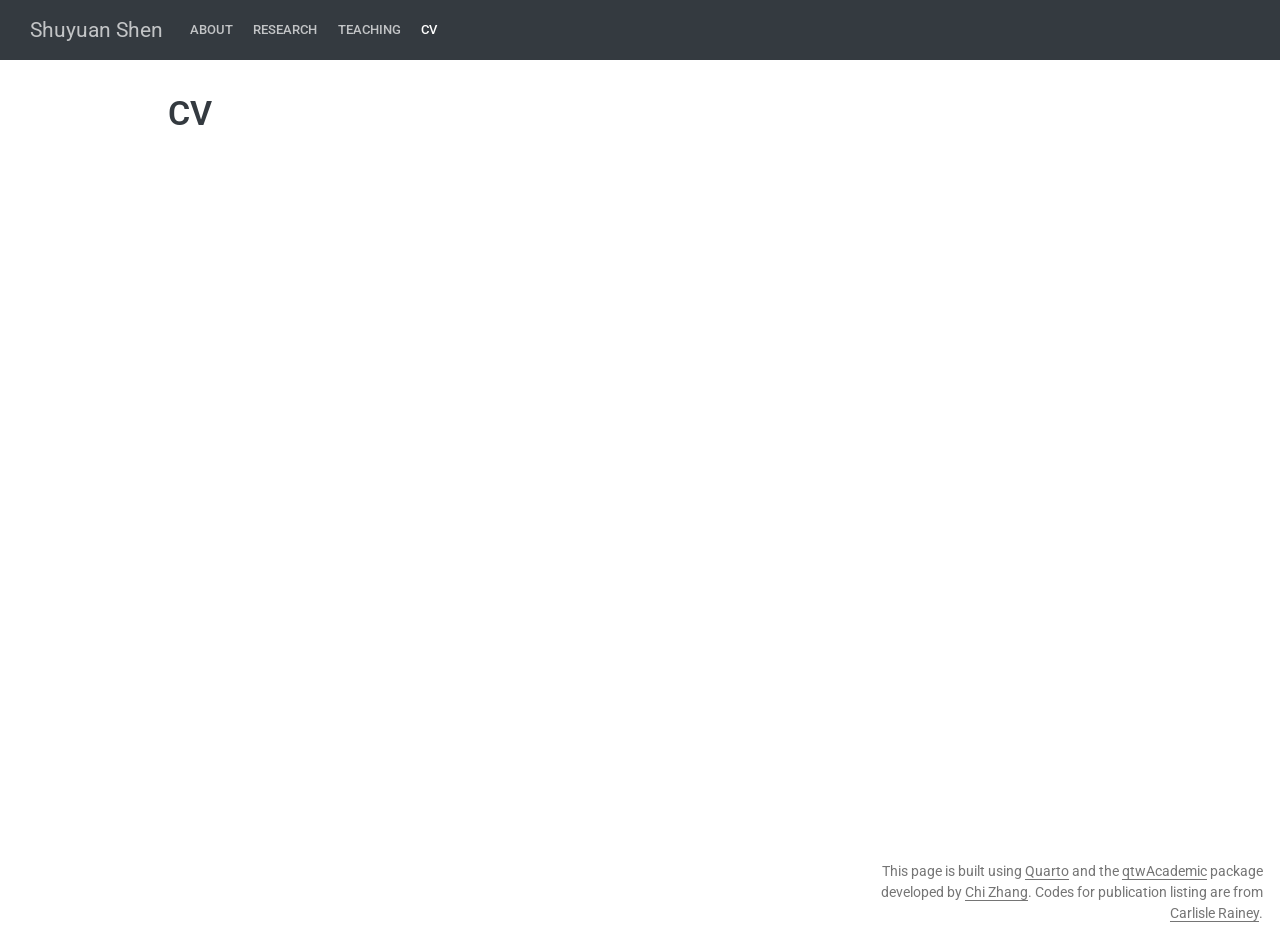
==== docs/CV/index.html @ d61f5832 "First Commit" ====
<!DOCTYPE html>
<html xmlns="http://www.w3.org/1999/xhtml" lang="en" xml:lang="en"><head>

<meta charset="utf-8">
<meta name="generator" content="quarto-1.4.550">

<meta name="viewport" content="width=device-width, initial-scale=1.0, user-scalable=yes">


<title>Shuyuan Shen - CV</title>
<style>
code{white-space: pre-wrap;}
span.smallcaps{font-variant: small-caps;}
div.columns{display: flex; gap: min(4vw, 1.5em);}
div.column{flex: auto; overflow-x: auto;}
div.hanging-indent{margin-left: 1.5em; text-indent: -1.5em;}
ul.task-list{list-style: none;}
ul.task-list li input[type="checkbox"] {
  width: 0.8em;
  margin: 0 0.8em 0.2em -1em; /* quarto-specific, see https://github.com/quarto-dev/quarto-cli/issues/4556 */ 
  vertical-align: middle;
}
</style>


<script src="../site_libs/quarto-nav/quarto-nav.js"></script>
<script src="../site_libs/quarto-nav/headroom.min.js"></script>
<script src="../site_libs/clipboard/clipboard.min.js"></script>
<script src="../site_libs/quarto-search/autocomplete.umd.js"></script>
<script src="../site_libs/quarto-search/fuse.min.js"></script>
<script src="../site_libs/quarto-search/quarto-search.js"></script>
<meta name="quarto:offset" content="../">
<script src="../site_libs/quarto-html/quarto.js"></script>
<script src="../site_libs/quarto-html/popper.min.js"></script>
<script src="../site_libs/quarto-html/tippy.umd.min.js"></script>
<script src="../site_libs/quarto-html/anchor.min.js"></script>
<link href="../site_libs/quarto-html/tippy.css" rel="stylesheet">
<link href="../site_libs/quarto-html/quarto-syntax-highlighting.css" rel="stylesheet" id="quarto-text-highlighting-styles">
<script src="../site_libs/bootstrap/bootstrap.min.js"></script>
<link href="../site_libs/bootstrap/bootstrap-icons.css" rel="stylesheet">
<link href="../site_libs/bootstrap/bootstrap.min.css" rel="stylesheet" id="quarto-bootstrap" data-mode="light">
<script id="quarto-search-options" type="application/json">{
  "location": "navbar",
  "copy-button": false,
  "collapse-after": 3,
  "panel-placement": "end",
  "type": "overlay",
  "limit": 50,
  "keyboard-shortcut": [
    "f",
    "/",
    "s"
  ],
  "show-item-context": false,
  "language": {
    "search-no-results-text": "No results",
    "search-matching-documents-text": "matching documents",
    "search-copy-link-title": "Copy link to search",
    "search-hide-matches-text": "Hide additional matches",
    "search-more-match-text": "more match in this document",
    "search-more-matches-text": "more matches in this document",
    "search-clear-button-title": "Clear",
    "search-text-placeholder": "",
    "search-detached-cancel-button-title": "Cancel",
    "search-submit-button-title": "Submit",
    "search-label": "Search"
  }
}</script>


<link rel="stylesheet" href="../styles.css">
</head>

<body class="nav-fixed">

<div id="quarto-search-results"></div>
  <header id="quarto-header" class="headroom fixed-top">
    <nav class="navbar navbar-expand-lg " data-bs-theme="dark">
      <div class="navbar-container container-fluid">
      <div class="navbar-brand-container mx-auto">
    <a class="navbar-brand" href="../index.html">
    <span class="navbar-title">Shuyuan Shen</span>
    </a>
  </div>
            <div id="quarto-search" class="" title="Search"></div>
          <button class="navbar-toggler" type="button" data-bs-toggle="collapse" data-bs-target="#navbarCollapse" aria-controls="navbarCollapse" aria-expanded="false" aria-label="Toggle navigation" onclick="if (window.quartoToggleHeadroom) { window.quartoToggleHeadroom(); }">
  <span class="navbar-toggler-icon"></span>
</button>
          <div class="collapse navbar-collapse" id="navbarCollapse">
            <ul class="navbar-nav navbar-nav-scroll me-auto">
  <li class="nav-item">
    <a class="nav-link" href="../index.html"> 
<span class="menu-text">About</span></a>
  </li>  
  <li class="nav-item">
    <a class="nav-link" href="../research/index.html"> 
<span class="menu-text">Research</span></a>
  </li>  
  <li class="nav-item">
    <a class="nav-link" href="../teaching/index.html"> 
<span class="menu-text">Teaching</span></a>
  </li>  
  <li class="nav-item">
    <a class="nav-link active" href="../CV/index.html" aria-current="page"> 
<span class="menu-text">CV</span></a>
  </li>  
</ul>
          </div> <!-- /navcollapse -->
          <div class="quarto-navbar-tools">
</div>
      </div> <!-- /container-fluid -->
    </nav>
</header>
<!-- content -->
<div id="quarto-content" class="quarto-container page-columns page-rows-contents page-layout-article page-navbar">
<!-- sidebar -->
<!-- margin-sidebar -->
    <div id="quarto-margin-sidebar" class="sidebar margin-sidebar">
        
    </div>
<!-- main -->
<main class="content" id="quarto-document-content">

<header id="title-block-header" class="quarto-title-block default">
<div class="quarto-title">
<h1 class="title">CV</h1>
</div>



<div class="quarto-title-meta">

    
  
    
  </div>
  


</header>


<div id="CV">
<iframe width="100%" height="600" src="CV_Public_Shen.pdf">
</iframe>
</div>



</main> <!-- /main -->
<script id="quarto-html-after-body" type="application/javascript">
window.document.addEventListener("DOMContentLoaded", function (event) {
  const toggleBodyColorMode = (bsSheetEl) => {
    const mode = bsSheetEl.getAttribute("data-mode");
    const bodyEl = window.document.querySelector("body");
    if (mode === "dark") {
      bodyEl.classList.add("quarto-dark");
      bodyEl.classList.remove("quarto-light");
    } else {
      bodyEl.classList.add("quarto-light");
      bodyEl.classList.remove("quarto-dark");
    }
  }
  const toggleBodyColorPrimary = () => {
    const bsSheetEl = window.document.querySelector("link#quarto-bootstrap");
    if (bsSheetEl) {
      toggleBodyColorMode(bsSheetEl);
    }
  }
  toggleBodyColorPrimary();  
  const icon = "";
  const anchorJS = new window.AnchorJS();
  anchorJS.options = {
    placement: 'right',
    icon: icon
  };
  anchorJS.add('.anchored');
  const isCodeAnnotation = (el) => {
    for (const clz of el.classList) {
      if (clz.startsWith('code-annotation-')) {                     
        return true;
      }
    }
    return false;
  }
  const clipboard = new window.ClipboardJS('.code-copy-button', {
    text: function(trigger) {
      const codeEl = trigger.previousElementSibling.cloneNode(true);
      for (const childEl of codeEl.children) {
        if (isCodeAnnotation(childEl)) {
          childEl.remove();
        }
      }
      return codeEl.innerText;
    }
  });
  clipboard.on('success', function(e) {
    // button target
    const button = e.trigger;
    // don't keep focus
    button.blur();
    // flash "checked"
    button.classList.add('code-copy-button-checked');
    var currentTitle = button.getAttribute("title");
    button.setAttribute("title", "Copied!");
    let tooltip;
    if (window.bootstrap) {
      button.setAttribute("data-bs-toggle", "tooltip");
      button.setAttribute("data-bs-placement", "left");
      button.setAttribute("data-bs-title", "Copied!");
      tooltip = new bootstrap.Tooltip(button, 
        { trigger: "manual", 
          customClass: "code-copy-button-tooltip",
          offset: [0, -8]});
      tooltip.show();    
    }
    setTimeout(function() {
      if (tooltip) {
        tooltip.hide();
        button.removeAttribute("data-bs-title");
        button.removeAttribute("data-bs-toggle");
        button.removeAttribute("data-bs-placement");
      }
      button.setAttribute("title", currentTitle);
      button.classList.remove('code-copy-button-checked');
    }, 1000);
    // clear code selection
    e.clearSelection();
  });
  function tippyHover(el, contentFn, onTriggerFn, onUntriggerFn) {
    const config = {
      allowHTML: true,
      maxWidth: 500,
      delay: 100,
      arrow: false,
      appendTo: function(el) {
          return el.parentElement;
      },
      interactive: true,
      interactiveBorder: 10,
      theme: 'quarto',
      placement: 'bottom-start',
    };
    if (contentFn) {
      config.content = contentFn;
    }
    if (onTriggerFn) {
      config.onTrigger = onTriggerFn;
    }
    if (onUntriggerFn) {
      config.onUntrigger = onUntriggerFn;
    }
    window.tippy(el, config); 
  }
  const noterefs = window.document.querySelectorAll('a[role="doc-noteref"]');
  for (var i=0; i<noterefs.length; i++) {
    const ref = noterefs[i];
    tippyHover(ref, function() {
      // use id or data attribute instead here
      let href = ref.getAttribute('data-footnote-href') || ref.getAttribute('href');
      try { href = new URL(href).hash; } catch {}
      const id = href.replace(/^#\/?/, "");
      const note = window.document.getElementById(id);
      return note.innerHTML;
    });
  }
  const xrefs = window.document.querySelectorAll('a.quarto-xref');
  const processXRef = (id, note) => {
    // Strip column container classes
    const stripColumnClz = (el) => {
      el.classList.remove("page-full", "page-columns");
      if (el.children) {
        for (const child of el.children) {
          stripColumnClz(child);
        }
      }
    }
    stripColumnClz(note)
    if (id === null || id.startsWith('sec-')) {
      // Special case sections, only their first couple elements
      const container = document.createElement("div");
      if (note.children && note.children.length > 2) {
        container.appendChild(note.children[0].cloneNode(true));
        for (let i = 1; i < note.children.length; i++) {
          const child = note.children[i];
          if (child.tagName === "P" && child.innerText === "") {
            continue;
          } else {
            container.appendChild(child.cloneNode(true));
            break;
          }
        }
        if (window.Quarto?.typesetMath) {
          window.Quarto.typesetMath(container);
        }
        return container.innerHTML
      } else {
        if (window.Quarto?.typesetMath) {
          window.Quarto.typesetMath(note);
        }
        return note.innerHTML;
      }
    } else {
      // Remove any anchor links if they are present
      const anchorLink = note.querySelector('a.anchorjs-link');
      if (anchorLink) {
        anchorLink.remove();
      }
      if (window.Quarto?.typesetMath) {
        window.Quarto.typesetMath(note);
      }
      // TODO in 1.5, we should make sure this works without a callout special case
      if (note.classList.contains("callout")) {
        return note.outerHTML;
      } else {
        return note.innerHTML;
      }
    }
  }
  for (var i=0; i<xrefs.length; i++) {
    const xref = xrefs[i];
    tippyHover(xref, undefined, function(instance) {
      instance.disable();
      let url = xref.getAttribute('href');
      let hash = undefined; 
      if (url.startsWith('#')) {
        hash = url;
      } else {
        try { hash = new URL(url).hash; } catch {}
      }
      if (hash) {
        const id = hash.replace(/^#\/?/, "");
        const note = window.document.getElementById(id);
        if (note !== null) {
          try {
            const html = processXRef(id, note.cloneNode(true));
            instance.setContent(html);
          } finally {
            instance.enable();
            instance.show();
          }
        } else {
          // See if we can fetch this
          fetch(url.split('#')[0])
          .then(res => res.text())
          .then(html => {
            const parser = new DOMParser();
            const htmlDoc = parser.parseFromString(html, "text/html");
            const note = htmlDoc.getElementById(id);
            if (note !== null) {
              const html = processXRef(id, note);
              instance.setContent(html);
            } 
          }).finally(() => {
            instance.enable();
            instance.show();
          });
        }
      } else {
        // See if we can fetch a full url (with no hash to target)
        // This is a special case and we should probably do some content thinning / targeting
        fetch(url)
        .then(res => res.text())
        .then(html => {
          const parser = new DOMParser();
          const htmlDoc = parser.parseFromString(html, "text/html");
          const note = htmlDoc.querySelector('main.content');
          if (note !== null) {
            // This should only happen for chapter cross references
            // (since there is no id in the URL)
            // remove the first header
            if (note.children.length > 0 && note.children[0].tagName === "HEADER") {
              note.children[0].remove();
            }
            const html = processXRef(null, note);
            instance.setContent(html);
          } 
        }).finally(() => {
          instance.enable();
          instance.show();
        });
      }
    }, function(instance) {
    });
  }
      let selectedAnnoteEl;
      const selectorForAnnotation = ( cell, annotation) => {
        let cellAttr = 'data-code-cell="' + cell + '"';
        let lineAttr = 'data-code-annotation="' +  annotation + '"';
        const selector = 'span[' + cellAttr + '][' + lineAttr + ']';
        return selector;
      }
      const selectCodeLines = (annoteEl) => {
        const doc = window.document;
        const targetCell = annoteEl.getAttribute("data-target-cell");
        const targetAnnotation = annoteEl.getAttribute("data-target-annotation");
        const annoteSpan = window.document.querySelector(selectorForAnnotation(targetCell, targetAnnotation));
        const lines = annoteSpan.getAttribute("data-code-lines").split(",");
        const lineIds = lines.map((line) => {
          return targetCell + "-" + line;
        })
        let top = null;
        let height = null;
        let parent = null;
        if (lineIds.length > 0) {
            //compute the position of the single el (top and bottom and make a div)
            const el = window.document.getElementById(lineIds[0]);
            top = el.offsetTop;
            height = el.offsetHeight;
            parent = el.parentElement.parentElement;
          if (lineIds.length > 1) {
            const lastEl = window.document.getElementById(lineIds[lineIds.length - 1]);
            const bottom = lastEl.offsetTop + lastEl.offsetHeight;
            height = bottom - top;
          }
          if (top !== null && height !== null && parent !== null) {
            // cook up a div (if necessary) and position it 
            let div = window.document.getElementById("code-annotation-line-highlight");
            if (div === null) {
              div = window.document.createElement("div");
              div.setAttribute("id", "code-annotation-line-highlight");
              div.style.position = 'absolute';
              parent.appendChild(div);
            }
            div.style.top = top - 2 + "px";
            div.style.height = height + 4 + "px";
            div.style.left = 0;
            let gutterDiv = window.document.getElementById("code-annotation-line-highlight-gutter");
            if (gutterDiv === null) {
              gutterDiv = window.document.createElement("div");
              gutterDiv.setAttribute("id", "code-annotation-line-highlight-gutter");
              gutterDiv.style.position = 'absolute';
              const codeCell = window.document.getElementById(targetCell);
              const gutter = codeCell.querySelector('.code-annotation-gutter');
              gutter.appendChild(gutterDiv);
            }
            gutterDiv.style.top = top - 2 + "px";
            gutterDiv.style.height = height + 4 + "px";
          }
          selectedAnnoteEl = annoteEl;
        }
      };
      const unselectCodeLines = () => {
        const elementsIds = ["code-annotation-line-highlight", "code-annotation-line-highlight-gutter"];
        elementsIds.forEach((elId) => {
          const div = window.document.getElementById(elId);
          if (div) {
            div.remove();
          }
        });
        selectedAnnoteEl = undefined;
      };
        // Handle positioning of the toggle
    window.addEventListener(
      "resize",
      throttle(() => {
        elRect = undefined;
        if (selectedAnnoteEl) {
          selectCodeLines(selectedAnnoteEl);
        }
      }, 10)
    );
    function throttle(fn, ms) {
    let throttle = false;
    let timer;
      return (...args) => {
        if(!throttle) { // first call gets through
            fn.apply(this, args);
            throttle = true;
        } else { // all the others get throttled
            if(timer) clearTimeout(timer); // cancel #2
            timer = setTimeout(() => {
              fn.apply(this, args);
              timer = throttle = false;
            }, ms);
        }
      };
    }
      // Attach click handler to the DT
      const annoteDls = window.document.querySelectorAll('dt[data-target-cell]');
      for (const annoteDlNode of annoteDls) {
        annoteDlNode.addEventListener('click', (event) => {
          const clickedEl = event.target;
          if (clickedEl !== selectedAnnoteEl) {
            unselectCodeLines();
            const activeEl = window.document.querySelector('dt[data-target-cell].code-annotation-active');
            if (activeEl) {
              activeEl.classList.remove('code-annotation-active');
            }
            selectCodeLines(clickedEl);
            clickedEl.classList.add('code-annotation-active');
          } else {
            // Unselect the line
            unselectCodeLines();
            clickedEl.classList.remove('code-annotation-active');
          }
        });
      }
  const findCites = (el) => {
    const parentEl = el.parentElement;
    if (parentEl) {
      const cites = parentEl.dataset.cites;
      if (cites) {
        return {
          el,
          cites: cites.split(' ')
        };
      } else {
        return findCites(el.parentElement)
      }
    } else {
      return undefined;
    }
  };
  var bibliorefs = window.document.querySelectorAll('a[role="doc-biblioref"]');
  for (var i=0; i<bibliorefs.length; i++) {
    const ref = bibliorefs[i];
    const citeInfo = findCites(ref);
    if (citeInfo) {
      tippyHover(citeInfo.el, function() {
        var popup = window.document.createElement('div');
        citeInfo.cites.forEach(function(cite) {
          var citeDiv = window.document.createElement('div');
          citeDiv.classList.add('hanging-indent');
          citeDiv.classList.add('csl-entry');
          var biblioDiv = window.document.getElementById('ref-' + cite);
          if (biblioDiv) {
            citeDiv.innerHTML = biblioDiv.innerHTML;
          }
          popup.appendChild(citeDiv);
        });
        return popup.innerHTML;
      });
    }
  }
});
</script>
</div> <!-- /content -->
<footer class="footer">
  <div class="nav-footer">
    <div class="nav-footer-left">

</div>   
    <div class="nav-footer-center">
      &nbsp;
    </div>
    <div class="nav-footer-right">
<p>This page is built using <a href="https://quarto.org/">Quarto</a> and the <a href="https://andreaczhang.github.io/qtwAcademic/index.html">qtwAcademic</a> package developed by <a href="https://andreaczhang.github.io">Chi Zhang</a>. Codes for publication listing are from <a href="https://github.com/carlislerainey/carlislerainey.github.io/tree/master">Carlisle Rainey</a>.</p>
</div>
  </div>
</footer>




</body></html>
---- docs/site_libs/quarto-html/tippy.css ----
.tippy-box[data-animation=fade][data-state=hidden]{opacity:0}[data-tippy-root]{max-width:calc(100vw - 10px)}.tippy-box{position:relative;background-color:#333;color:#fff;border-radius:4px;font-size:14px;line-height:1.4;white-space:normal;outline:0;transition-property:transform,visibility,opacity}.tippy-box[data-placement^=top]>.tippy-arrow{bottom:0}.tippy-box[data-placement^=top]>.tippy-arrow:before{bottom:-7px;left:0;border-width:8px 8px 0;border-top-color:initial;transform-origin:center top}.tippy-box[data-placement^=bottom]>.tippy-arrow{top:0}.tippy-box[data-placement^=bottom]>.tippy-arrow:before{top:-7px;left:0;border-width:0 8px 8px;border-bottom-color:initial;transform-origin:center bottom}.tippy-box[data-placement^=left]>.tippy-arrow{right:0}.tippy-box[data-placement^=left]>.tippy-arrow:before{border-width:8px 0 8px 8px;border-left-color:initial;right:-7px;transform-origin:center left}.tippy-box[data-placement^=right]>.tippy-arrow{left:0}.tippy-box[data-placement^=right]>.tippy-arrow:before{left:-7px;border-width:8px 8px 8px 0;border-right-color:initial;transform-origin:center right}.tippy-box[data-inertia][data-state=visible]{transition-timing-function:cubic-bezier(.54,1.5,.38,1.11)}.tippy-arrow{width:16px;height:16px;color:#333}.tippy-arrow:before{content:"";position:absolute;border-color:transparent;border-style:solid}.tippy-content{position:relative;padding:5px 9px;z-index:1}
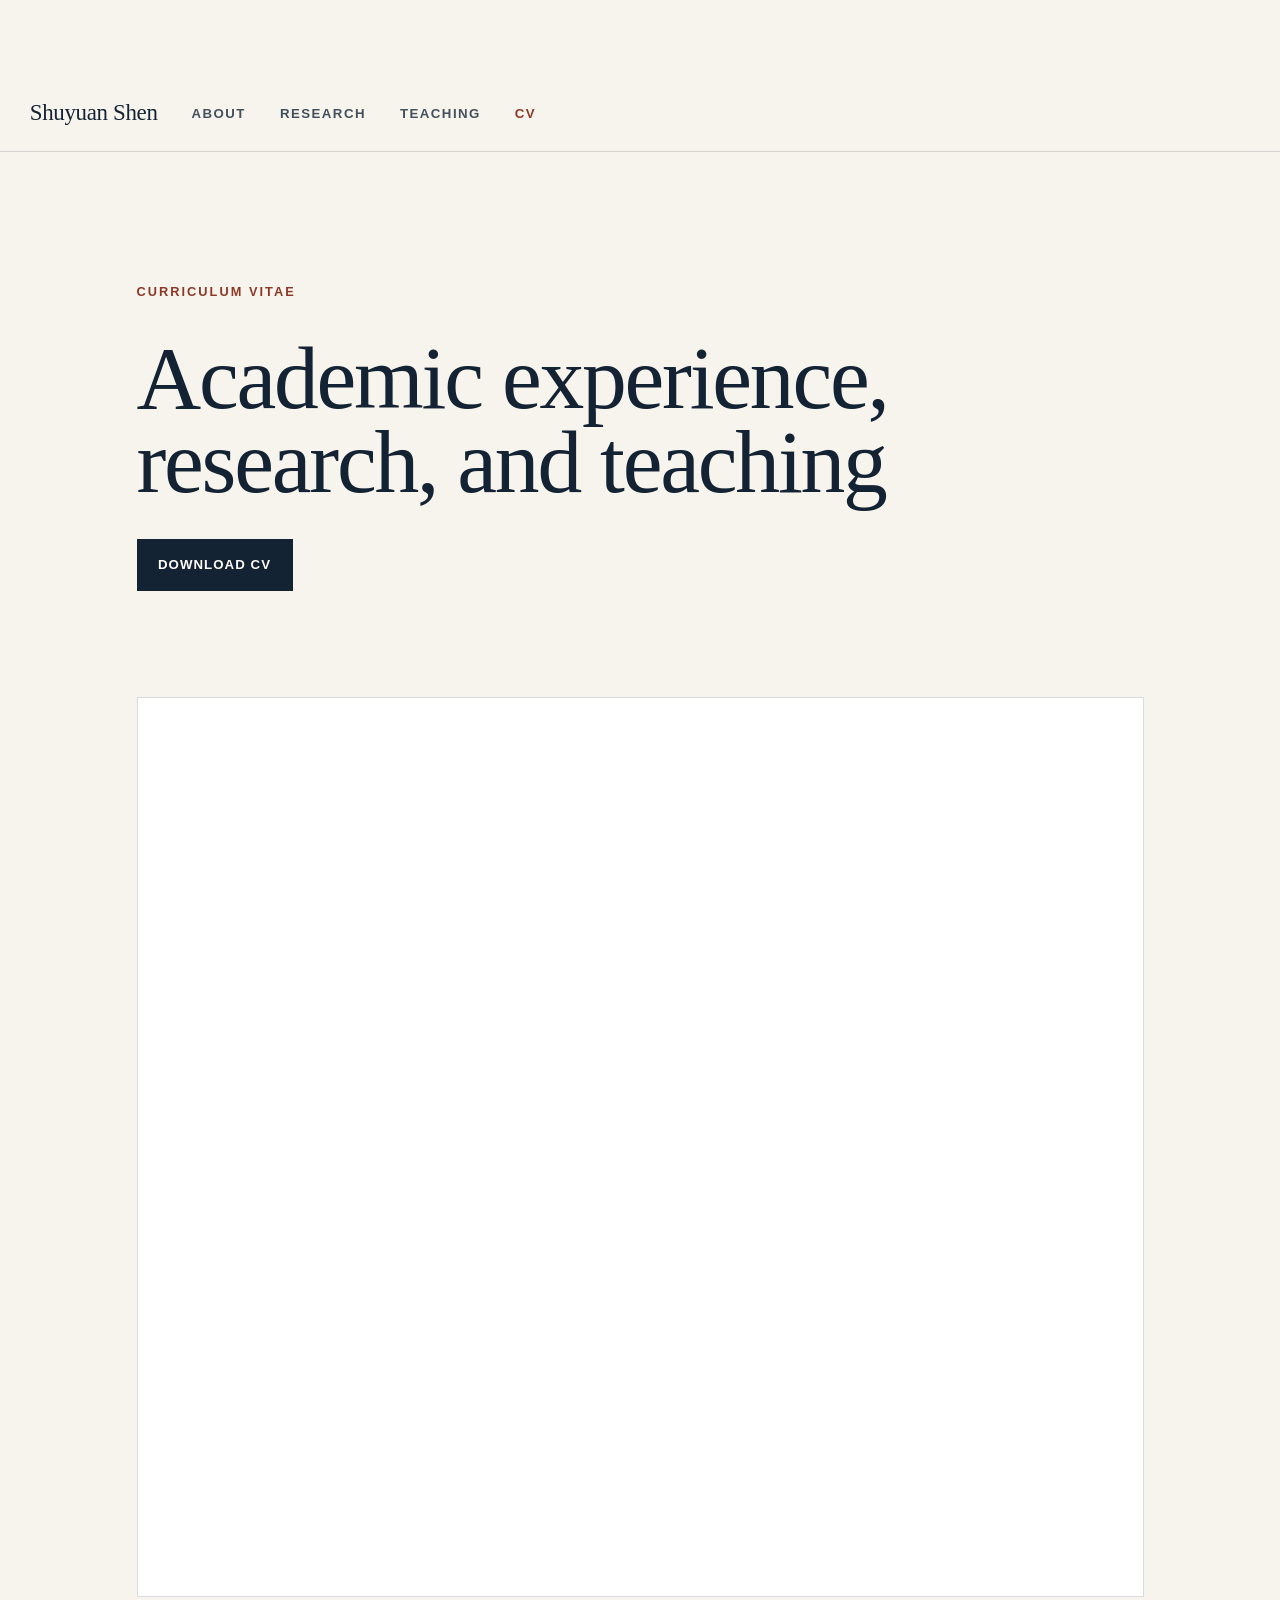
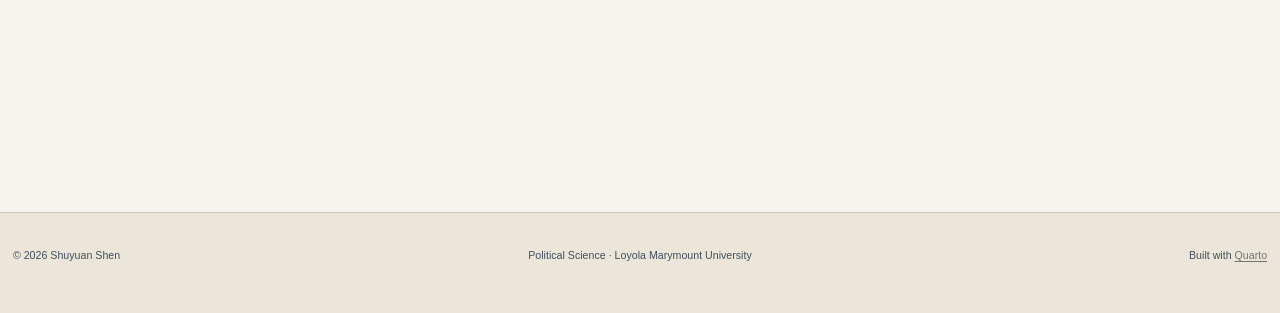
==== commit 271c2942: "Redesign academic website and update research" ====
--- a/docs/CV/index.html
+++ b/docs/CV/index.html
@@ -2,12 +2,13 @@
 <html xmlns="http://www.w3.org/1999/xhtml" lang="en" xml:lang="en"><head>
 
 <meta charset="utf-8">
-<meta name="generator" content="quarto-1.4.550">
+<meta name="generator" content="quarto-1.7.32">
 
 <meta name="viewport" content="width=device-width, initial-scale=1.0, user-scalable=yes">
 
-
-<title>Shuyuan Shen - CV</title>
+<meta name="description" content="Curriculum vitae for Shuyuan Shen.">
+
+<title>CV – Shuyuan Shen</title>
 <style>
 code{white-space: pre-wrap;}
 span.smallcaps{font-variant: small-caps;}
@@ -26,32 +27,17 @@
 <script src="../site_libs/quarto-nav/quarto-nav.js"></script>
 <script src="../site_libs/quarto-nav/headroom.min.js"></script>
 <script src="../site_libs/clipboard/clipboard.min.js"></script>
-<script src="../site_libs/quarto-search/autocomplete.umd.js"></script>
-<script src="../site_libs/quarto-search/fuse.min.js"></script>
-<script src="../site_libs/quarto-search/quarto-search.js"></script>
-<meta name="quarto:offset" content="../">
-<script src="../site_libs/quarto-html/quarto.js"></script>
+<script src="../site_libs/quarto-html/quarto.js" type="module"></script>
+<script src="../site_libs/quarto-html/tabsets/tabsets.js" type="module"></script>
 <script src="../site_libs/quarto-html/popper.min.js"></script>
 <script src="../site_libs/quarto-html/tippy.umd.min.js"></script>
 <script src="../site_libs/quarto-html/anchor.min.js"></script>
 <link href="../site_libs/quarto-html/tippy.css" rel="stylesheet">
-<link href="../site_libs/quarto-html/quarto-syntax-highlighting.css" rel="stylesheet" id="quarto-text-highlighting-styles">
+<link href="../site_libs/quarto-html/quarto-syntax-highlighting-37eea08aefeeee20ff55810ff984fec1.css" rel="stylesheet" id="quarto-text-highlighting-styles">
 <script src="../site_libs/bootstrap/bootstrap.min.js"></script>
 <link href="../site_libs/bootstrap/bootstrap-icons.css" rel="stylesheet">
-<link href="../site_libs/bootstrap/bootstrap.min.css" rel="stylesheet" id="quarto-bootstrap" data-mode="light">
+<link href="../site_libs/bootstrap/bootstrap-65ef9bc6449578477aba7d52303f127d.min.css" rel="stylesheet" append-hash="true" id="quarto-bootstrap" data-mode="light">
 <script id="quarto-search-options" type="application/json">{
-  "location": "navbar",
-  "copy-button": false,
-  "collapse-after": 3,
-  "panel-placement": "end",
-  "type": "overlay",
-  "limit": 50,
-  "keyboard-shortcut": [
-    "f",
-    "/",
-    "s"
-  ],
-  "show-item-context": false,
   "language": {
     "search-no-results-text": "No results",
     "search-matching-documents-text": "matching documents",
@@ -66,12 +52,28 @@
     "search-label": "Search"
   }
 }</script>
+<script async="" src="https://www.googletagmanager.com/gtag/js?id=G-J175W6HZ1T"></script>
+
+<script type="text/javascript">
+
+window.dataLayer = window.dataLayer || [];
+function gtag(){dataLayer.push(arguments);}
+gtag('js', new Date());
+gtag('config', 'G-J175W6HZ1T', { 'anonymize_ip': true});
+</script>
+<style>html{ scroll-behavior: smooth; }</style>
 
 
 <link rel="stylesheet" href="../styles.css">
+<meta property="og:title" content="CV – Shuyuan Shen">
+<meta property="og:description" content="Curriculum vitae for Shuyuan Shen.">
+<meta property="og:site_name" content="Shuyuan Shen">
+<meta name="twitter:title" content="CV – Shuyuan Shen">
+<meta name="twitter:description" content="Curriculum vitae for Shuyuan Shen.">
+<meta name="twitter:card" content="summary">
 </head>
 
-<body class="nav-fixed">
+<body class="nav-fixed quarto-light">
 
 <div id="quarto-search-results"></div>
   <header id="quarto-header" class="headroom fixed-top">
@@ -82,8 +84,7 @@
     <span class="navbar-title">Shuyuan Shen</span>
     </a>
   </div>
-            <div id="quarto-search" class="" title="Search"></div>
-          <button class="navbar-toggler" type="button" data-bs-toggle="collapse" data-bs-target="#navbarCollapse" aria-controls="navbarCollapse" aria-expanded="false" aria-label="Toggle navigation" onclick="if (window.quartoToggleHeadroom) { window.quartoToggleHeadroom(); }">
+          <button class="navbar-toggler" type="button" data-bs-toggle="collapse" data-bs-target="#navbarCollapse" aria-controls="navbarCollapse" role="menu" aria-expanded="false" aria-label="Toggle navigation" onclick="if (window.quartoToggleHeadroom) { window.quartoToggleHeadroom(); }">
   <span class="navbar-toggler-icon"></span>
 </button>
           <div class="collapse navbar-collapse" id="navbarCollapse">
@@ -106,29 +107,32 @@
   </li>  
 </ul>
           </div> <!-- /navcollapse -->
-          <div class="quarto-navbar-tools">
+            <div class="quarto-navbar-tools">
 </div>
       </div> <!-- /container-fluid -->
     </nav>
 </header>
 <!-- content -->
-<div id="quarto-content" class="quarto-container page-columns page-rows-contents page-layout-article page-navbar">
+<div id="quarto-content" class="quarto-container page-columns page-rows-contents page-layout-full page-navbar">
 <!-- sidebar -->
 <!-- margin-sidebar -->
-    <div id="quarto-margin-sidebar" class="sidebar margin-sidebar">
-        
-    </div>
+    
 <!-- main -->
-<main class="content" id="quarto-document-content">
+<main class="content column-page" id="quarto-document-content">
 
 <header id="title-block-header" class="quarto-title-block default">
 <div class="quarto-title">
 <h1 class="title">CV</h1>
 </div>
 
-
-
-<div class="quarto-title-meta">
+<div>
+  <div class="description">
+    Curriculum vitae for Shuyuan Shen.
+  </div>
+</div>
+
+
+<div class="quarto-title-meta column-page">
 
     
   
@@ -140,8 +144,17 @@
 </header>
 
 
-<div id="CV">
-<iframe width="100%" height="600" src="CV_Public_Shen.pdf">
+<div class="cv-header">
+<p class="eyebrow">
+Curriculum vitae
+</p>
+<section id="academic-experience-research-and-teaching" class="level1">
+<h1>Academic experience, research, and teaching</h1>
+<p><a href="ShuyuanShen_CV.pdf" class="button-primary" target="_blank">Download CV</a></p>
+</section>
+</div>
+<div class="cv-frame">
+<iframe title="Curriculum vitae for Shuyuan Shen" src="ShuyuanShen_CV.pdf">
 </iframe>
 </div>
 
@@ -149,206 +162,247 @@
 
 </main> <!-- /main -->
 <script id="quarto-html-after-body" type="application/javascript">
-window.document.addEventListener("DOMContentLoaded", function (event) {
-  const toggleBodyColorMode = (bsSheetEl) => {
-    const mode = bsSheetEl.getAttribute("data-mode");
-    const bodyEl = window.document.querySelector("body");
-    if (mode === "dark") {
-      bodyEl.classList.add("quarto-dark");
-      bodyEl.classList.remove("quarto-light");
-    } else {
-      bodyEl.classList.add("quarto-light");
-      bodyEl.classList.remove("quarto-dark");
-    }
-  }
-  const toggleBodyColorPrimary = () => {
-    const bsSheetEl = window.document.querySelector("link#quarto-bootstrap");
-    if (bsSheetEl) {
-      toggleBodyColorMode(bsSheetEl);
-    }
-  }
-  toggleBodyColorPrimary();  
-  const icon = "";
-  const anchorJS = new window.AnchorJS();
-  anchorJS.options = {
-    placement: 'right',
-    icon: icon
-  };
-  anchorJS.add('.anchored');
-  const isCodeAnnotation = (el) => {
-    for (const clz of el.classList) {
-      if (clz.startsWith('code-annotation-')) {                     
-        return true;
-      }
-    }
-    return false;
-  }
-  const clipboard = new window.ClipboardJS('.code-copy-button', {
-    text: function(trigger) {
-      const codeEl = trigger.previousElementSibling.cloneNode(true);
-      for (const childEl of codeEl.children) {
-        if (isCodeAnnotation(childEl)) {
-          childEl.remove();
-        }
-      }
-      return codeEl.innerText;
-    }
-  });
-  clipboard.on('success', function(e) {
-    // button target
-    const button = e.trigger;
-    // don't keep focus
-    button.blur();
-    // flash "checked"
-    button.classList.add('code-copy-button-checked');
-    var currentTitle = button.getAttribute("title");
-    button.setAttribute("title", "Copied!");
-    let tooltip;
-    if (window.bootstrap) {
-      button.setAttribute("data-bs-toggle", "tooltip");
-      button.setAttribute("data-bs-placement", "left");
-      button.setAttribute("data-bs-title", "Copied!");
-      tooltip = new bootstrap.Tooltip(button, 
-        { trigger: "manual", 
-          customClass: "code-copy-button-tooltip",
-          offset: [0, -8]});
-      tooltip.show();    
-    }
-    setTimeout(function() {
-      if (tooltip) {
-        tooltip.hide();
-        button.removeAttribute("data-bs-title");
-        button.removeAttribute("data-bs-toggle");
-        button.removeAttribute("data-bs-placement");
-      }
-      button.setAttribute("title", currentTitle);
-      button.classList.remove('code-copy-button-checked');
-    }, 1000);
-    // clear code selection
-    e.clearSelection();
-  });
-  function tippyHover(el, contentFn, onTriggerFn, onUntriggerFn) {
-    const config = {
-      allowHTML: true,
-      maxWidth: 500,
-      delay: 100,
-      arrow: false,
-      appendTo: function(el) {
-          return el.parentElement;
-      },
-      interactive: true,
-      interactiveBorder: 10,
-      theme: 'quarto',
-      placement: 'bottom-start',
+  window.document.addEventListener("DOMContentLoaded", function (event) {
+    const icon = "";
+    const anchorJS = new window.AnchorJS();
+    anchorJS.options = {
+      placement: 'right',
+      icon: icon
     };
-    if (contentFn) {
-      config.content = contentFn;
-    }
-    if (onTriggerFn) {
-      config.onTrigger = onTriggerFn;
-    }
-    if (onUntriggerFn) {
-      config.onUntrigger = onUntriggerFn;
-    }
-    window.tippy(el, config); 
-  }
-  const noterefs = window.document.querySelectorAll('a[role="doc-noteref"]');
-  for (var i=0; i<noterefs.length; i++) {
-    const ref = noterefs[i];
-    tippyHover(ref, function() {
-      // use id or data attribute instead here
-      let href = ref.getAttribute('data-footnote-href') || ref.getAttribute('href');
-      try { href = new URL(href).hash; } catch {}
-      const id = href.replace(/^#\/?/, "");
-      const note = window.document.getElementById(id);
-      return note.innerHTML;
+    anchorJS.add('.anchored');
+    const isCodeAnnotation = (el) => {
+      for (const clz of el.classList) {
+        if (clz.startsWith('code-annotation-')) {                     
+          return true;
+        }
+      }
+      return false;
+    }
+    const onCopySuccess = function(e) {
+      // button target
+      const button = e.trigger;
+      // don't keep focus
+      button.blur();
+      // flash "checked"
+      button.classList.add('code-copy-button-checked');
+      var currentTitle = button.getAttribute("title");
+      button.setAttribute("title", "Copied!");
+      let tooltip;
+      if (window.bootstrap) {
+        button.setAttribute("data-bs-toggle", "tooltip");
+        button.setAttribute("data-bs-placement", "left");
+        button.setAttribute("data-bs-title", "Copied!");
+        tooltip = new bootstrap.Tooltip(button, 
+          { trigger: "manual", 
+            customClass: "code-copy-button-tooltip",
+            offset: [0, -8]});
+        tooltip.show();    
+      }
+      setTimeout(function() {
+        if (tooltip) {
+          tooltip.hide();
+          button.removeAttribute("data-bs-title");
+          button.removeAttribute("data-bs-toggle");
+          button.removeAttribute("data-bs-placement");
+        }
+        button.setAttribute("title", currentTitle);
+        button.classList.remove('code-copy-button-checked');
+      }, 1000);
+      // clear code selection
+      e.clearSelection();
+    }
+    const getTextToCopy = function(trigger) {
+        const codeEl = trigger.previousElementSibling.cloneNode(true);
+        for (const childEl of codeEl.children) {
+          if (isCodeAnnotation(childEl)) {
+            childEl.remove();
+          }
+        }
+        return codeEl.innerText;
+    }
+    const clipboard = new window.ClipboardJS('.code-copy-button:not([data-in-quarto-modal])', {
+      text: getTextToCopy
     });
-  }
-  const xrefs = window.document.querySelectorAll('a.quarto-xref');
-  const processXRef = (id, note) => {
-    // Strip column container classes
-    const stripColumnClz = (el) => {
-      el.classList.remove("page-full", "page-columns");
-      if (el.children) {
-        for (const child of el.children) {
-          stripColumnClz(child);
-        }
-      }
-    }
-    stripColumnClz(note)
-    if (id === null || id.startsWith('sec-')) {
-      // Special case sections, only their first couple elements
-      const container = document.createElement("div");
-      if (note.children && note.children.length > 2) {
-        container.appendChild(note.children[0].cloneNode(true));
-        for (let i = 1; i < note.children.length; i++) {
-          const child = note.children[i];
-          if (child.tagName === "P" && child.innerText === "") {
-            continue;
-          } else {
-            container.appendChild(child.cloneNode(true));
-            break;
-          }
-        }
-        if (window.Quarto?.typesetMath) {
-          window.Quarto.typesetMath(container);
-        }
-        return container.innerHTML
+    clipboard.on('success', onCopySuccess);
+    if (window.document.getElementById('quarto-embedded-source-code-modal')) {
+      const clipboardModal = new window.ClipboardJS('.code-copy-button[data-in-quarto-modal]', {
+        text: getTextToCopy,
+        container: window.document.getElementById('quarto-embedded-source-code-modal')
+      });
+      clipboardModal.on('success', onCopySuccess);
+    }
+      var localhostRegex = new RegExp(/^(?:http|https):\/\/localhost\:?[0-9]*\//);
+      var mailtoRegex = new RegExp(/^mailto:/);
+        var filterRegex = new RegExp("https:\/\/www\.shuyuanshen\.com");
+      var isInternal = (href) => {
+          return filterRegex.test(href) || localhostRegex.test(href) || mailtoRegex.test(href);
+      }
+      // Inspect non-navigation links and adorn them if external
+     var links = window.document.querySelectorAll('a[href]:not(.nav-link):not(.navbar-brand):not(.toc-action):not(.sidebar-link):not(.sidebar-item-toggle):not(.pagination-link):not(.no-external):not([aria-hidden]):not(.dropdown-item):not(.quarto-navigation-tool):not(.about-link)');
+      for (var i=0; i<links.length; i++) {
+        const link = links[i];
+        if (!isInternal(link.href)) {
+          // undo the damage that might have been done by quarto-nav.js in the case of
+          // links that we want to consider external
+          if (link.dataset.originalHref !== undefined) {
+            link.href = link.dataset.originalHref;
+          }
+            // target, if specified
+            link.setAttribute("target", "_blank");
+            if (link.getAttribute("rel") === null) {
+              link.setAttribute("rel", "noopener");
+            }
+        }
+      }
+    function tippyHover(el, contentFn, onTriggerFn, onUntriggerFn) {
+      const config = {
+        allowHTML: true,
+        maxWidth: 500,
+        delay: 100,
+        arrow: false,
+        appendTo: function(el) {
+            return el.parentElement;
+        },
+        interactive: true,
+        interactiveBorder: 10,
+        theme: 'quarto',
+        placement: 'bottom-start',
+      };
+      if (contentFn) {
+        config.content = contentFn;
+      }
+      if (onTriggerFn) {
+        config.onTrigger = onTriggerFn;
+      }
+      if (onUntriggerFn) {
+        config.onUntrigger = onUntriggerFn;
+      }
+      window.tippy(el, config); 
+    }
+    const noterefs = window.document.querySelectorAll('a[role="doc-noteref"]');
+    for (var i=0; i<noterefs.length; i++) {
+      const ref = noterefs[i];
+      tippyHover(ref, function() {
+        // use id or data attribute instead here
+        let href = ref.getAttribute('data-footnote-href') || ref.getAttribute('href');
+        try { href = new URL(href).hash; } catch {}
+        const id = href.replace(/^#\/?/, "");
+        const note = window.document.getElementById(id);
+        if (note) {
+          return note.innerHTML;
+        } else {
+          return "";
+        }
+      });
+    }
+    const xrefs = window.document.querySelectorAll('a.quarto-xref');
+    const processXRef = (id, note) => {
+      // Strip column container classes
+      const stripColumnClz = (el) => {
+        el.classList.remove("page-full", "page-columns");
+        if (el.children) {
+          for (const child of el.children) {
+            stripColumnClz(child);
+          }
+        }
+      }
+      stripColumnClz(note)
+      if (id === null || id.startsWith('sec-')) {
+        // Special case sections, only their first couple elements
+        const container = document.createElement("div");
+        if (note.children && note.children.length > 2) {
+          container.appendChild(note.children[0].cloneNode(true));
+          for (let i = 1; i < note.children.length; i++) {
+            const child = note.children[i];
+            if (child.tagName === "P" && child.innerText === "") {
+              continue;
+            } else {
+              container.appendChild(child.cloneNode(true));
+              break;
+            }
+          }
+          if (window.Quarto?.typesetMath) {
+            window.Quarto.typesetMath(container);
+          }
+          return container.innerHTML
+        } else {
+          if (window.Quarto?.typesetMath) {
+            window.Quarto.typesetMath(note);
+          }
+          return note.innerHTML;
+        }
       } else {
+        // Remove any anchor links if they are present
+        const anchorLink = note.querySelector('a.anchorjs-link');
+        if (anchorLink) {
+          anchorLink.remove();
+        }
         if (window.Quarto?.typesetMath) {
           window.Quarto.typesetMath(note);
         }
-        return note.innerHTML;
-      }
-    } else {
-      // Remove any anchor links if they are present
-      const anchorLink = note.querySelector('a.anchorjs-link');
-      if (anchorLink) {
-        anchorLink.remove();
-      }
-      if (window.Quarto?.typesetMath) {
-        window.Quarto.typesetMath(note);
-      }
-      // TODO in 1.5, we should make sure this works without a callout special case
-      if (note.classList.contains("callout")) {
-        return note.outerHTML;
-      } else {
-        return note.innerHTML;
-      }
-    }
-  }
-  for (var i=0; i<xrefs.length; i++) {
-    const xref = xrefs[i];
-    tippyHover(xref, undefined, function(instance) {
-      instance.disable();
-      let url = xref.getAttribute('href');
-      let hash = undefined; 
-      if (url.startsWith('#')) {
-        hash = url;
-      } else {
-        try { hash = new URL(url).hash; } catch {}
-      }
-      if (hash) {
-        const id = hash.replace(/^#\/?/, "");
-        const note = window.document.getElementById(id);
-        if (note !== null) {
-          try {
-            const html = processXRef(id, note.cloneNode(true));
-            instance.setContent(html);
-          } finally {
-            instance.enable();
-            instance.show();
-          }
+        if (note.classList.contains("callout")) {
+          return note.outerHTML;
         } else {
-          // See if we can fetch this
-          fetch(url.split('#')[0])
+          return note.innerHTML;
+        }
+      }
+    }
+    for (var i=0; i<xrefs.length; i++) {
+      const xref = xrefs[i];
+      tippyHover(xref, undefined, function(instance) {
+        instance.disable();
+        let url = xref.getAttribute('href');
+        let hash = undefined; 
+        if (url.startsWith('#')) {
+          hash = url;
+        } else {
+          try { hash = new URL(url).hash; } catch {}
+        }
+        if (hash) {
+          const id = hash.replace(/^#\/?/, "");
+          const note = window.document.getElementById(id);
+          if (note !== null) {
+            try {
+              const html = processXRef(id, note.cloneNode(true));
+              instance.setContent(html);
+            } finally {
+              instance.enable();
+              instance.show();
+            }
+          } else {
+            // See if we can fetch this
+            fetch(url.split('#')[0])
+            .then(res => res.text())
+            .then(html => {
+              const parser = new DOMParser();
+              const htmlDoc = parser.parseFromString(html, "text/html");
+              const note = htmlDoc.getElementById(id);
+              if (note !== null) {
+                const html = processXRef(id, note);
+                instance.setContent(html);
+              } 
+            }).finally(() => {
+              instance.enable();
+              instance.show();
+            });
+          }
+        } else {
+          // See if we can fetch a full url (with no hash to target)
+          // This is a special case and we should probably do some content thinning / targeting
+          fetch(url)
           .then(res => res.text())
           .then(html => {
             const parser = new DOMParser();
             const htmlDoc = parser.parseFromString(html, "text/html");
-            const note = htmlDoc.getElementById(id);
+            const note = htmlDoc.querySelector('main.content');
             if (note !== null) {
-              const html = processXRef(id, note);
+              // This should only happen for chapter cross references
+              // (since there is no id in the URL)
+              // remove the first header
+              if (note.children.length > 0 && note.children[0].tagName === "HEADER") {
+                note.children[0].remove();
+              }
+              const html = processXRef(null, note);
               instance.setContent(html);
             } 
           }).finally(() => {
@@ -356,196 +410,172 @@
             instance.show();
           });
         }
+      }, function(instance) {
+      });
+    }
+        let selectedAnnoteEl;
+        const selectorForAnnotation = ( cell, annotation) => {
+          let cellAttr = 'data-code-cell="' + cell + '"';
+          let lineAttr = 'data-code-annotation="' +  annotation + '"';
+          const selector = 'span[' + cellAttr + '][' + lineAttr + ']';
+          return selector;
+        }
+        const selectCodeLines = (annoteEl) => {
+          const doc = window.document;
+          const targetCell = annoteEl.getAttribute("data-target-cell");
+          const targetAnnotation = annoteEl.getAttribute("data-target-annotation");
+          const annoteSpan = window.document.querySelector(selectorForAnnotation(targetCell, targetAnnotation));
+          const lines = annoteSpan.getAttribute("data-code-lines").split(",");
+          const lineIds = lines.map((line) => {
+            return targetCell + "-" + line;
+          })
+          let top = null;
+          let height = null;
+          let parent = null;
+          if (lineIds.length > 0) {
+              //compute the position of the single el (top and bottom and make a div)
+              const el = window.document.getElementById(lineIds[0]);
+              top = el.offsetTop;
+              height = el.offsetHeight;
+              parent = el.parentElement.parentElement;
+            if (lineIds.length > 1) {
+              const lastEl = window.document.getElementById(lineIds[lineIds.length - 1]);
+              const bottom = lastEl.offsetTop + lastEl.offsetHeight;
+              height = bottom - top;
+            }
+            if (top !== null && height !== null && parent !== null) {
+              // cook up a div (if necessary) and position it 
+              let div = window.document.getElementById("code-annotation-line-highlight");
+              if (div === null) {
+                div = window.document.createElement("div");
+                div.setAttribute("id", "code-annotation-line-highlight");
+                div.style.position = 'absolute';
+                parent.appendChild(div);
+              }
+              div.style.top = top - 2 + "px";
+              div.style.height = height + 4 + "px";
+              div.style.left = 0;
+              let gutterDiv = window.document.getElementById("code-annotation-line-highlight-gutter");
+              if (gutterDiv === null) {
+                gutterDiv = window.document.createElement("div");
+                gutterDiv.setAttribute("id", "code-annotation-line-highlight-gutter");
+                gutterDiv.style.position = 'absolute';
+                const codeCell = window.document.getElementById(targetCell);
+                const gutter = codeCell.querySelector('.code-annotation-gutter');
+                gutter.appendChild(gutterDiv);
+              }
+              gutterDiv.style.top = top - 2 + "px";
+              gutterDiv.style.height = height + 4 + "px";
+            }
+            selectedAnnoteEl = annoteEl;
+          }
+        };
+        const unselectCodeLines = () => {
+          const elementsIds = ["code-annotation-line-highlight", "code-annotation-line-highlight-gutter"];
+          elementsIds.forEach((elId) => {
+            const div = window.document.getElementById(elId);
+            if (div) {
+              div.remove();
+            }
+          });
+          selectedAnnoteEl = undefined;
+        };
+          // Handle positioning of the toggle
+      window.addEventListener(
+        "resize",
+        throttle(() => {
+          elRect = undefined;
+          if (selectedAnnoteEl) {
+            selectCodeLines(selectedAnnoteEl);
+          }
+        }, 10)
+      );
+      function throttle(fn, ms) {
+      let throttle = false;
+      let timer;
+        return (...args) => {
+          if(!throttle) { // first call gets through
+              fn.apply(this, args);
+              throttle = true;
+          } else { // all the others get throttled
+              if(timer) clearTimeout(timer); // cancel #2
+              timer = setTimeout(() => {
+                fn.apply(this, args);
+                timer = throttle = false;
+              }, ms);
+          }
+        };
+      }
+        // Attach click handler to the DT
+        const annoteDls = window.document.querySelectorAll('dt[data-target-cell]');
+        for (const annoteDlNode of annoteDls) {
+          annoteDlNode.addEventListener('click', (event) => {
+            const clickedEl = event.target;
+            if (clickedEl !== selectedAnnoteEl) {
+              unselectCodeLines();
+              const activeEl = window.document.querySelector('dt[data-target-cell].code-annotation-active');
+              if (activeEl) {
+                activeEl.classList.remove('code-annotation-active');
+              }
+              selectCodeLines(clickedEl);
+              clickedEl.classList.add('code-annotation-active');
+            } else {
+              // Unselect the line
+              unselectCodeLines();
+              clickedEl.classList.remove('code-annotation-active');
+            }
+          });
+        }
+    const findCites = (el) => {
+      const parentEl = el.parentElement;
+      if (parentEl) {
+        const cites = parentEl.dataset.cites;
+        if (cites) {
+          return {
+            el,
+            cites: cites.split(' ')
+          };
+        } else {
+          return findCites(el.parentElement)
+        }
       } else {
-        // See if we can fetch a full url (with no hash to target)
-        // This is a special case and we should probably do some content thinning / targeting
-        fetch(url)
-        .then(res => res.text())
-        .then(html => {
-          const parser = new DOMParser();
-          const htmlDoc = parser.parseFromString(html, "text/html");
-          const note = htmlDoc.querySelector('main.content');
-          if (note !== null) {
-            // This should only happen for chapter cross references
-            // (since there is no id in the URL)
-            // remove the first header
-            if (note.children.length > 0 && note.children[0].tagName === "HEADER") {
-              note.children[0].remove();
-            }
-            const html = processXRef(null, note);
-            instance.setContent(html);
-          } 
-        }).finally(() => {
-          instance.enable();
-          instance.show();
+        return undefined;
+      }
+    };
+    var bibliorefs = window.document.querySelectorAll('a[role="doc-biblioref"]');
+    for (var i=0; i<bibliorefs.length; i++) {
+      const ref = bibliorefs[i];
+      const citeInfo = findCites(ref);
+      if (citeInfo) {
+        tippyHover(citeInfo.el, function() {
+          var popup = window.document.createElement('div');
+          citeInfo.cites.forEach(function(cite) {
+            var citeDiv = window.document.createElement('div');
+            citeDiv.classList.add('hanging-indent');
+            citeDiv.classList.add('csl-entry');
+            var biblioDiv = window.document.getElementById('ref-' + cite);
+            if (biblioDiv) {
+              citeDiv.innerHTML = biblioDiv.innerHTML;
+            }
+            popup.appendChild(citeDiv);
+          });
+          return popup.innerHTML;
         });
       }
-    }, function(instance) {
-    });
-  }
-      let selectedAnnoteEl;
-      const selectorForAnnotation = ( cell, annotation) => {
-        let cellAttr = 'data-code-cell="' + cell + '"';
-        let lineAttr = 'data-code-annotation="' +  annotation + '"';
-        const selector = 'span[' + cellAttr + '][' + lineAttr + ']';
-        return selector;
-      }
-      const selectCodeLines = (annoteEl) => {
-        const doc = window.document;
-        const targetCell = annoteEl.getAttribute("data-target-cell");
-        const targetAnnotation = annoteEl.getAttribute("data-target-annotation");
-        const annoteSpan = window.document.querySelector(selectorForAnnotation(targetCell, targetAnnotation));
-        const lines = annoteSpan.getAttribute("data-code-lines").split(",");
-        const lineIds = lines.map((line) => {
-          return targetCell + "-" + line;
-        })
-        let top = null;
-        let height = null;
-        let parent = null;
-        if (lineIds.length > 0) {
-            //compute the position of the single el (top and bottom and make a div)
-            const el = window.document.getElementById(lineIds[0]);
-            top = el.offsetTop;
-            height = el.offsetHeight;
-            parent = el.parentElement.parentElement;
-          if (lineIds.length > 1) {
-            const lastEl = window.document.getElementById(lineIds[lineIds.length - 1]);
-            const bottom = lastEl.offsetTop + lastEl.offsetHeight;
-            height = bottom - top;
-          }
-          if (top !== null && height !== null && parent !== null) {
-            // cook up a div (if necessary) and position it 
-            let div = window.document.getElementById("code-annotation-line-highlight");
-            if (div === null) {
-              div = window.document.createElement("div");
-              div.setAttribute("id", "code-annotation-line-highlight");
-              div.style.position = 'absolute';
-              parent.appendChild(div);
-            }
-            div.style.top = top - 2 + "px";
-            div.style.height = height + 4 + "px";
-            div.style.left = 0;
-            let gutterDiv = window.document.getElementById("code-annotation-line-highlight-gutter");
-            if (gutterDiv === null) {
-              gutterDiv = window.document.createElement("div");
-              gutterDiv.setAttribute("id", "code-annotation-line-highlight-gutter");
-              gutterDiv.style.position = 'absolute';
-              const codeCell = window.document.getElementById(targetCell);
-              const gutter = codeCell.querySelector('.code-annotation-gutter');
-              gutter.appendChild(gutterDiv);
-            }
-            gutterDiv.style.top = top - 2 + "px";
-            gutterDiv.style.height = height + 4 + "px";
-          }
-          selectedAnnoteEl = annoteEl;
-        }
-      };
-      const unselectCodeLines = () => {
-        const elementsIds = ["code-annotation-line-highlight", "code-annotation-line-highlight-gutter"];
-        elementsIds.forEach((elId) => {
-          const div = window.document.getElementById(elId);
-          if (div) {
-            div.remove();
-          }
-        });
-        selectedAnnoteEl = undefined;
-      };
-        // Handle positioning of the toggle
-    window.addEventListener(
-      "resize",
-      throttle(() => {
-        elRect = undefined;
-        if (selectedAnnoteEl) {
-          selectCodeLines(selectedAnnoteEl);
-        }
-      }, 10)
-    );
-    function throttle(fn, ms) {
-    let throttle = false;
-    let timer;
-      return (...args) => {
-        if(!throttle) { // first call gets through
-            fn.apply(this, args);
-            throttle = true;
-        } else { // all the others get throttled
-            if(timer) clearTimeout(timer); // cancel #2
-            timer = setTimeout(() => {
-              fn.apply(this, args);
-              timer = throttle = false;
-            }, ms);
-        }
-      };
-    }
-      // Attach click handler to the DT
-      const annoteDls = window.document.querySelectorAll('dt[data-target-cell]');
-      for (const annoteDlNode of annoteDls) {
-        annoteDlNode.addEventListener('click', (event) => {
-          const clickedEl = event.target;
-          if (clickedEl !== selectedAnnoteEl) {
-            unselectCodeLines();
-            const activeEl = window.document.querySelector('dt[data-target-cell].code-annotation-active');
-            if (activeEl) {
-              activeEl.classList.remove('code-annotation-active');
-            }
-            selectCodeLines(clickedEl);
-            clickedEl.classList.add('code-annotation-active');
-          } else {
-            // Unselect the line
-            unselectCodeLines();
-            clickedEl.classList.remove('code-annotation-active');
-          }
-        });
-      }
-  const findCites = (el) => {
-    const parentEl = el.parentElement;
-    if (parentEl) {
-      const cites = parentEl.dataset.cites;
-      if (cites) {
-        return {
-          el,
-          cites: cites.split(' ')
-        };
-      } else {
-        return findCites(el.parentElement)
-      }
-    } else {
-      return undefined;
-    }
-  };
-  var bibliorefs = window.document.querySelectorAll('a[role="doc-biblioref"]');
-  for (var i=0; i<bibliorefs.length; i++) {
-    const ref = bibliorefs[i];
-    const citeInfo = findCites(ref);
-    if (citeInfo) {
-      tippyHover(citeInfo.el, function() {
-        var popup = window.document.createElement('div');
-        citeInfo.cites.forEach(function(cite) {
-          var citeDiv = window.document.createElement('div');
-          citeDiv.classList.add('hanging-indent');
-          citeDiv.classList.add('csl-entry');
-          var biblioDiv = window.document.getElementById('ref-' + cite);
-          if (biblioDiv) {
-            citeDiv.innerHTML = biblioDiv.innerHTML;
-          }
-          popup.appendChild(citeDiv);
-        });
-        return popup.innerHTML;
-      });
-    }
-  }
-});
-</script>
+    }
+  });
+  </script>
 </div> <!-- /content -->
 <footer class="footer">
   <div class="nav-footer">
     <div class="nav-footer-left">
-
+<p>© 2026 Shuyuan Shen</p>
 </div>   
     <div class="nav-footer-center">
-      &nbsp;
-    </div>
+<p>Political Science · Loyola Marymount University</p>
+</div>
     <div class="nav-footer-right">
-<p>This page is built using <a href="https://quarto.org/">Quarto</a> and the <a href="https://andreaczhang.github.io/qtwAcademic/index.html">qtwAcademic</a> package developed by <a href="https://andreaczhang.github.io">Chi Zhang</a>. Codes for publication listing are from <a href="https://github.com/carlislerainey/carlislerainey.github.io/tree/master">Carlisle Rainey</a>.</p>
+<p>Built with <a href="https://quarto.org/">Quarto</a></p>
 </div>
   </div>
 </footer>
@@ -553,4 +583,5 @@
 
 
 
+<script src="../site_libs/quarto-html/zenscroll-min.js"></script>
 </body></html>
--- a/docs/site_libs/quarto-html/quarto-syntax-highlighting-37eea08aefeeee20ff55810ff984fec1.css
+++ b/docs/site_libs/quarto-html/quarto-syntax-highlighting-37eea08aefeeee20ff55810ff984fec1.css
@@ -0,0 +1,236 @@
+/* quarto syntax highlight colors */
+:root {
+  --quarto-hl-ot-color: #003B4F;
+  --quarto-hl-at-color: #657422;
+  --quarto-hl-ss-color: #20794D;
+  --quarto-hl-an-color: #5E5E5E;
+  --quarto-hl-fu-color: #4758AB;
+  --quarto-hl-st-color: #20794D;
+  --quarto-hl-cf-color: #003B4F;
+  --quarto-hl-op-color: #5E5E5E;
+  --quarto-hl-er-color: #AD0000;
+  --quarto-hl-bn-color: #AD0000;
+  --quarto-hl-al-color: #AD0000;
+  --quarto-hl-va-color: #111111;
+  --quarto-hl-bu-color: inherit;
+  --quarto-hl-ex-color: inherit;
+  --quarto-hl-pp-color: #AD0000;
+  --quarto-hl-in-color: #5E5E5E;
+  --quarto-hl-vs-color: #20794D;
+  --quarto-hl-wa-color: #5E5E5E;
+  --quarto-hl-do-color: #5E5E5E;
+  --quarto-hl-im-color: #00769E;
+  --quarto-hl-ch-color: #20794D;
+  --quarto-hl-dt-color: #AD0000;
+  --quarto-hl-fl-color: #AD0000;
+  --quarto-hl-co-color: #5E5E5E;
+  --quarto-hl-cv-color: #5E5E5E;
+  --quarto-hl-cn-color: #8f5902;
+  --quarto-hl-sc-color: #5E5E5E;
+  --quarto-hl-dv-color: #AD0000;
+  --quarto-hl-kw-color: #003B4F;
+}
+
+/* other quarto variables */
+:root {
+  --quarto-font-monospace: SFMono-Regular, Menlo, Monaco, Consolas, "Liberation Mono", "Courier New", monospace;
+}
+
+/* syntax highlight based on Pandoc's rules */
+pre > code.sourceCode > span {
+  color: #003B4F;
+}
+
+code.sourceCode > span {
+  color: #003B4F;
+}
+
+div.sourceCode,
+div.sourceCode pre.sourceCode {
+  color: #003B4F;
+}
+
+/* Normal */
+code span {
+  color: #003B4F;
+}
+
+/* Alert */
+code span.al {
+  color: #AD0000;
+  font-style: inherit;
+}
+
+/* Annotation */
+code span.an {
+  color: #5E5E5E;
+  font-style: inherit;
+}
+
+/* Attribute */
+code span.at {
+  color: #657422;
+  font-style: inherit;
+}
+
+/* BaseN */
+code span.bn {
+  color: #AD0000;
+  font-style: inherit;
+}
+
+/* BuiltIn */
+code span.bu {
+  font-style: inherit;
+}
+
+/* ControlFlow */
+code span.cf {
+  color: #003B4F;
+  font-weight: bold;
+  font-style: inherit;
+}
+
+/* Char */
+code span.ch {
+  color: #20794D;
+  font-style: inherit;
+}
+
+/* Constant */
+code span.cn {
+  color: #8f5902;
+  font-style: inherit;
+}
+
+/* Comment */
+code span.co {
+  color: #5E5E5E;
+  font-style: inherit;
+}
+
+/* CommentVar */
+code span.cv {
+  color: #5E5E5E;
+  font-style: italic;
+}
+
+/* Documentation */
+code span.do {
+  color: #5E5E5E;
+  font-style: italic;
+}
+
+/* DataType */
+code span.dt {
+  color: #AD0000;
+  font-style: inherit;
+}
+
+/* DecVal */
+code span.dv {
+  color: #AD0000;
+  font-style: inherit;
+}
+
+/* Error */
+code span.er {
+  color: #AD0000;
+  font-style: inherit;
+}
+
+/* Extension */
+code span.ex {
+  font-style: inherit;
+}
+
+/* Float */
+code span.fl {
+  color: #AD0000;
+  font-style: inherit;
+}
+
+/* Function */
+code span.fu {
+  color: #4758AB;
+  font-style: inherit;
+}
+
+/* Import */
+code span.im {
+  color: #00769E;
+  font-style: inherit;
+}
+
+/* Information */
+code span.in {
+  color: #5E5E5E;
+  font-style: inherit;
+}
+
+/* Keyword */
+code span.kw {
+  color: #003B4F;
+  font-weight: bold;
+  font-style: inherit;
+}
+
+/* Operator */
+code span.op {
+  color: #5E5E5E;
+  font-style: inherit;
+}
+
+/* Other */
+code span.ot {
+  color: #003B4F;
+  font-style: inherit;
+}
+
+/* Preprocessor */
+code span.pp {
+  color: #AD0000;
+  font-style: inherit;
+}
+
+/* SpecialChar */
+code span.sc {
+  color: #5E5E5E;
+  font-style: inherit;
+}
+
+/* SpecialString */
+code span.ss {
+  color: #20794D;
+  font-style: inherit;
+}
+
+/* String */
+code span.st {
+  color: #20794D;
+  font-style: inherit;
+}
+
+/* Variable */
+code span.va {
+  color: #111111;
+  font-style: inherit;
+}
+
+/* VerbatimString */
+code span.vs {
+  color: #20794D;
+  font-style: inherit;
+}
+
+/* Warning */
+code span.wa {
+  color: #5E5E5E;
+  font-style: italic;
+}
+
+.prevent-inlining {
+  content: "</";
+}
+
+/*# sourceMappingURL=27d3d809615f7771493d095567f04340.css.map */
--- a/docs/styles.css
+++ b/docs/styles.css
@@ -0,0 +1,652 @@
+:root {
+  --ink: #142333;
+  --ink-soft: #42505d;
+  --paper: #f7f4ed;
+  --paper-deep: #ece6da;
+  --white: #fffdf8;
+  --accent: #b64f35;
+  --accent-dark: #8d3827;
+  --rule: rgba(20, 35, 51, 0.16);
+  --serif: "Iowan Old Style", "Palatino Linotype", Palatino, "Book Antiqua", Georgia, serif;
+  --sans: Inter, ui-sans-serif, -apple-system, BlinkMacSystemFont, "Segoe UI", sans-serif;
+}
+
+html {
+  scroll-behavior: smooth;
+}
+
+body {
+  background: var(--paper);
+  color: var(--ink);
+  font-family: var(--sans);
+  font-size: 17px;
+  line-height: 1.68;
+  -webkit-font-smoothing: antialiased;
+}
+
+a {
+  color: var(--accent-dark);
+  text-decoration-thickness: 1px;
+  text-underline-offset: 0.2em;
+}
+
+a:hover {
+  color: var(--accent);
+}
+
+h1,
+h2,
+h3 {
+  color: var(--ink);
+  font-family: var(--serif);
+  font-weight: 500;
+  letter-spacing: -0.025em;
+}
+
+h1 {
+  font-size: clamp(3.4rem, 8vw, 6.5rem);
+  line-height: 0.94;
+}
+
+h2 {
+  font-size: clamp(2rem, 4vw, 3.2rem);
+  line-height: 1.08;
+}
+
+h3 {
+  font-size: 1.45rem;
+  line-height: 1.25;
+}
+
+.navbar {
+  background: rgba(247, 244, 237, 0.94) !important;
+  border-bottom: 1px solid var(--rule);
+  backdrop-filter: blur(12px);
+  padding: 0.75rem max(1.25rem, 4vw);
+}
+
+.navbar-brand {
+  color: var(--ink) !important;
+  font-family: var(--serif);
+  font-size: 1.35rem;
+  letter-spacing: -0.015em;
+}
+
+.navbar-nav .nav-link {
+  color: var(--ink-soft) !important;
+  font-size: 0.78rem;
+  font-weight: 700;
+  letter-spacing: 0.11em;
+  padding-inline: 1rem !important;
+  text-transform: uppercase;
+}
+
+.navbar-nav .nav-link.active,
+.navbar-nav .nav-link:hover {
+  color: var(--accent-dark) !important;
+}
+
+#quarto-header {
+  position: sticky;
+  top: 0;
+}
+
+#quarto-content {
+  padding: 0;
+}
+
+main.content {
+  margin: 0;
+  max-width: none;
+  padding: 0;
+}
+
+.quarto-title-block {
+  display: none;
+}
+
+.home-hero,
+.home-band,
+.research-pillars,
+.featured-work,
+.award-strip,
+.research-intro,
+.research-section,
+.page-intro,
+.course-grid,
+.cv-header,
+.cv-frame {
+  margin-left: auto;
+  margin-right: auto;
+  max-width: 1280px;
+}
+
+.home-hero {
+  align-items: center;
+  display: grid;
+  gap: clamp(3rem, 7vw, 7rem);
+  grid-template-columns: minmax(0, 1.18fr) minmax(280px, 0.82fr);
+  min-height: calc(100vh - 76px);
+  padding: clamp(4rem, 8vw, 8rem) max(1.5rem, 5vw);
+}
+
+.home-hero h1 {
+  margin: 0.2rem 0 1.75rem;
+}
+
+.eyebrow {
+  color: var(--accent-dark);
+  font-size: 0.75rem;
+  font-weight: 800;
+  letter-spacing: 0.16em;
+  margin: 0 0 1rem;
+  text-transform: uppercase;
+}
+
+.hero-role {
+  border-left: 2px solid var(--accent);
+  color: var(--ink);
+  font-family: var(--serif);
+  font-size: clamp(1.25rem, 2vw, 1.65rem);
+  line-height: 1.4;
+  margin: 0 0 1.5rem;
+  max-width: 760px;
+  padding-left: 1.25rem;
+}
+
+.hero-lede {
+  color: var(--ink-soft);
+  font-size: 1.05rem;
+  max-width: 720px;
+}
+
+.hero-actions,
+.social-row,
+.topic-row,
+.paper-links {
+  align-items: center;
+  display: flex;
+  flex-wrap: wrap;
+  gap: 0.75rem;
+}
+
+.hero-actions p,
+.social-row p,
+.topic-row p {
+  align-items: center;
+  display: flex;
+  flex-wrap: wrap;
+  gap: inherit;
+  margin: 0;
+}
+
+.hero-actions {
+  margin: 2.1rem 0 1.6rem;
+}
+
+.button-primary,
+.button-secondary {
+  border: 1px solid var(--ink);
+  display: inline-flex;
+  font-size: 0.78rem;
+  font-weight: 800;
+  letter-spacing: 0.08em;
+  padding: 0.82rem 1.2rem;
+  text-decoration: none;
+  text-transform: uppercase;
+  transition: transform 180ms ease, background 180ms ease, color 180ms ease;
+}
+
+.button-primary {
+  background: var(--ink);
+  color: var(--white);
+}
+
+.button-primary:hover {
+  background: var(--accent-dark);
+  border-color: var(--accent-dark);
+  color: var(--white);
+  transform: translateY(-2px);
+}
+
+.button-secondary {
+  color: var(--ink);
+}
+
+.button-secondary:hover {
+  background: var(--ink);
+  color: var(--white);
+  transform: translateY(-2px);
+}
+
+.social-row {
+  gap: 1.15rem;
+}
+
+.social-row a {
+  color: var(--ink-soft);
+  font-size: 0.78rem;
+  font-weight: 700;
+  text-decoration: none;
+}
+
+.social-row a:hover {
+  color: var(--accent-dark);
+}
+
+.portrait-wrap {
+  margin: 0 auto;
+  max-width: 430px;
+  position: relative;
+}
+
+.hero-portrait {
+  aspect-ratio: 4 / 5;
+  display: block;
+  filter: saturate(0.8) contrast(1.02);
+  height: auto;
+  object-fit: cover;
+  position: relative;
+  width: 100%;
+  z-index: 1;
+}
+
+.portrait-accent {
+  border: 1px solid var(--accent);
+  bottom: -20px;
+  height: 100%;
+  left: 20px;
+  position: absolute;
+  width: 100%;
+}
+
+.home-band {
+  border-bottom: 1px solid var(--rule);
+  border-top: 1px solid var(--rule);
+  display: grid;
+  gap: 3rem;
+  grid-template-columns: 0.72fr 1.28fr;
+  padding: 4rem max(1.5rem, 5vw);
+}
+
+.home-band h2 {
+  font-family: var(--sans);
+  font-size: 1rem;
+  font-weight: 800;
+  letter-spacing: 0.14em;
+  margin: 0;
+  text-transform: uppercase;
+}
+
+.band-copy {
+  font-family: var(--serif);
+  font-size: clamp(1.55rem, 3vw, 2.5rem);
+  line-height: 1.3;
+}
+
+.research-pillars {
+  display: grid;
+  grid-template-columns: repeat(3, 1fr);
+  padding: 0 max(1.5rem, 5vw);
+}
+
+.pillar {
+  border-right: 1px solid var(--rule);
+  padding: 4rem clamp(1.5rem, 3vw, 3rem);
+}
+
+.pillar:first-child {
+  padding-left: 0;
+}
+
+.pillar:last-child {
+  border-right: 0;
+  padding-right: 0;
+}
+
+.pillar-number {
+  color: var(--accent);
+  display: block;
+  font-family: var(--serif);
+  font-size: 0.9rem;
+  margin-bottom: 2rem;
+}
+
+.pillar h3 {
+  margin-bottom: 1rem;
+}
+
+.featured-work {
+  background: var(--ink);
+  color: rgba(255, 253, 248, 0.76);
+  max-width: none;
+  padding: clamp(4rem, 8vw, 7rem) max(1.5rem, calc((100vw - 1280px) / 2 + 5vw));
+}
+
+.featured-heading {
+  max-width: 760px;
+}
+
+.featured-work h2,
+.featured-work h3 {
+  color: var(--white);
+}
+
+.featured-grid {
+  display: grid;
+  gap: 1px;
+  grid-template-columns: repeat(3, 1fr);
+  margin: 3.5rem 0 2rem;
+}
+
+.featured-card {
+  border-top: 1px solid rgba(255, 255, 255, 0.2);
+  min-height: 320px;
+  padding: 1.6rem 2rem 2rem 0;
+}
+
+.featured-card + .featured-card {
+  border-left: 1px solid rgba(255, 255, 255, 0.2);
+  padding-left: 2rem;
+}
+
+.work-type,
+.course-level {
+  color: #d7846d;
+  display: block;
+  font-size: 0.7rem;
+  font-weight: 800;
+  letter-spacing: 0.1em;
+  margin-bottom: 2rem;
+  text-transform: uppercase;
+}
+
+.featured-card h3 {
+  font-size: 1.8rem;
+}
+
+.featured-card a,
+.text-link {
+  color: var(--white);
+  font-size: 0.78rem;
+  font-weight: 800;
+  letter-spacing: 0.08em;
+  text-decoration: none;
+  text-transform: uppercase;
+}
+
+.award-strip {
+  align-items: center;
+  display: flex;
+  gap: 1.5rem;
+  padding: 2.25rem max(1.5rem, 5vw);
+}
+
+.award-mark {
+  color: var(--accent);
+  font-size: 1.5rem;
+}
+
+.award-copy {
+  color: var(--ink-soft);
+}
+
+.award-copy span {
+  color: var(--ink);
+  display: block;
+  font-family: var(--serif);
+  font-size: 1.2rem;
+}
+
+.research-intro,
+.page-intro,
+.cv-header {
+  padding: clamp(4.5rem, 9vw, 8rem) max(1.5rem, 5vw) clamp(3.5rem, 7vw, 6rem);
+}
+
+.research-intro {
+  max-width: 1080px;
+}
+
+.research-intro h1,
+.page-intro h1,
+.cv-header h1 {
+  font-size: clamp(3rem, 7vw, 5.4rem);
+  max-width: 950px;
+}
+
+.research-intro > p:not(.eyebrow),
+.page-intro > p:not(.eyebrow) {
+  color: var(--ink-soft);
+  font-family: var(--serif);
+  font-size: clamp(1.2rem, 2.3vw, 1.65rem);
+  max-width: 850px;
+}
+
+.topic-row {
+  margin: 2rem 0;
+}
+
+.topic-row span {
+  border: 1px solid var(--rule);
+  border-radius: 999px;
+  color: var(--ink-soft);
+  font-size: 0.72rem;
+  font-weight: 700;
+  letter-spacing: 0.06em;
+  padding: 0.42rem 0.75rem;
+  text-transform: uppercase;
+}
+
+.research-section {
+  border-top: 1px solid var(--rule);
+  display: grid;
+  gap: clamp(2rem, 5vw, 5rem);
+  grid-template-columns: minmax(190px, 0.36fr) minmax(0, 1fr);
+  padding: clamp(3rem, 6vw, 5rem) max(1.5rem, 5vw);
+}
+
+.section-heading {
+  align-items: baseline;
+  display: flex;
+  gap: 1rem;
+}
+
+.section-heading span {
+  color: var(--accent);
+  font-family: var(--serif);
+  font-size: 0.85rem;
+}
+
+.section-heading h2 {
+  font-size: clamp(1.6rem, 3vw, 2.25rem);
+  margin: 0;
+}
+
+.paper-list {
+  border-top: 1px solid var(--ink);
+}
+
+.paper-card {
+  border-bottom: 1px solid var(--rule);
+  display: grid;
+  gap: 1.5rem;
+  grid-template-columns: 70px minmax(0, 1fr);
+  padding: 1.75rem 0 2rem;
+}
+
+.paper-year {
+  color: var(--accent-dark);
+  font-family: var(--serif);
+  font-size: 0.9rem;
+}
+
+.paper-card h3 {
+  font-size: clamp(1.25rem, 2vw, 1.62rem);
+  margin: 0 0 0.7rem;
+  max-width: 850px;
+}
+
+.paper-authors,
+.paper-venue {
+  color: var(--ink-soft);
+  font-size: 0.91rem;
+  margin: 0.2rem 0;
+}
+
+.paper-links {
+  margin-top: 1rem;
+}
+
+.paper-links a {
+  border-bottom: 1px solid var(--accent);
+  color: var(--accent-dark);
+  font-size: 0.72rem;
+  font-weight: 800;
+  letter-spacing: 0.08em;
+  padding-bottom: 0.15rem;
+  text-decoration: none;
+  text-transform: uppercase;
+}
+
+.course-grid {
+  display: grid;
+  gap: 1px;
+  grid-template-columns: repeat(2, 1fr);
+  padding: 0 max(1.5rem, 5vw) clamp(5rem, 10vw, 9rem);
+}
+
+.course-card {
+  border: 1px solid var(--rule);
+  margin: 0 -1px -1px 0;
+  min-height: 300px;
+  padding: clamp(2rem, 4vw, 3.25rem);
+}
+
+.course-card .course-level {
+  color: var(--accent-dark);
+}
+
+.course-card h2 {
+  font-size: clamp(1.65rem, 3vw, 2.4rem);
+}
+
+.course-card a {
+  display: inline-block;
+  font-size: 0.72rem;
+  font-weight: 800;
+  letter-spacing: 0.09em;
+  margin-top: 1rem;
+  text-transform: uppercase;
+}
+
+.cv-header .button-primary {
+  margin-top: 1rem;
+}
+
+.cv-frame {
+  padding: 0 max(1.5rem, 5vw) clamp(5rem, 10vw, 9rem);
+}
+
+.cv-frame iframe {
+  background: white;
+  border: 1px solid var(--rule);
+  height: 900px;
+  width: 100%;
+}
+
+.nav-footer {
+  background: var(--paper-deep);
+  border-top: 1px solid var(--rule);
+  color: var(--ink-soft);
+  font-size: 0.76rem;
+  padding: 2rem max(1.5rem, 5vw);
+}
+
+@media (max-width: 900px) {
+  .home-hero {
+    grid-template-columns: 1fr;
+    padding-top: 4.5rem;
+  }
+
+  .portrait-wrap {
+    margin-top: 1rem;
+    max-width: 350px;
+  }
+
+  .home-band,
+  .research-section {
+    grid-template-columns: 1fr;
+  }
+
+  .research-pillars,
+  .featured-grid {
+    grid-template-columns: 1fr;
+  }
+
+  .pillar {
+    border-bottom: 1px solid var(--rule);
+    border-right: 0;
+    padding: 2.5rem 0;
+  }
+
+  .featured-card {
+    min-height: auto;
+    padding: 2rem 0;
+  }
+
+  .featured-card + .featured-card {
+    border-left: 0;
+    padding-left: 0;
+  }
+}
+
+@media (max-width: 640px) {
+  body {
+    font-size: 16px;
+  }
+
+  h1 {
+    font-size: 3.35rem;
+  }
+
+  .home-hero {
+    min-height: auto;
+  }
+
+  .social-row {
+    align-items: flex-start;
+    flex-direction: column;
+  }
+
+  .course-grid {
+    grid-template-columns: 1fr;
+  }
+
+  .course-card {
+    min-height: 0;
+  }
+
+  .paper-card {
+    gap: 0.5rem;
+    grid-template-columns: 1fr;
+  }
+
+  .paper-year {
+    margin-bottom: 0.25rem;
+  }
+
+  .cv-frame iframe {
+    height: 650px;
+  }
+}
+
+@media (prefers-reduced-motion: reduce) {
+  html {
+    scroll-behavior: auto;
+  }
+
+  * {
+    transition: none !important;
+  }
+}
